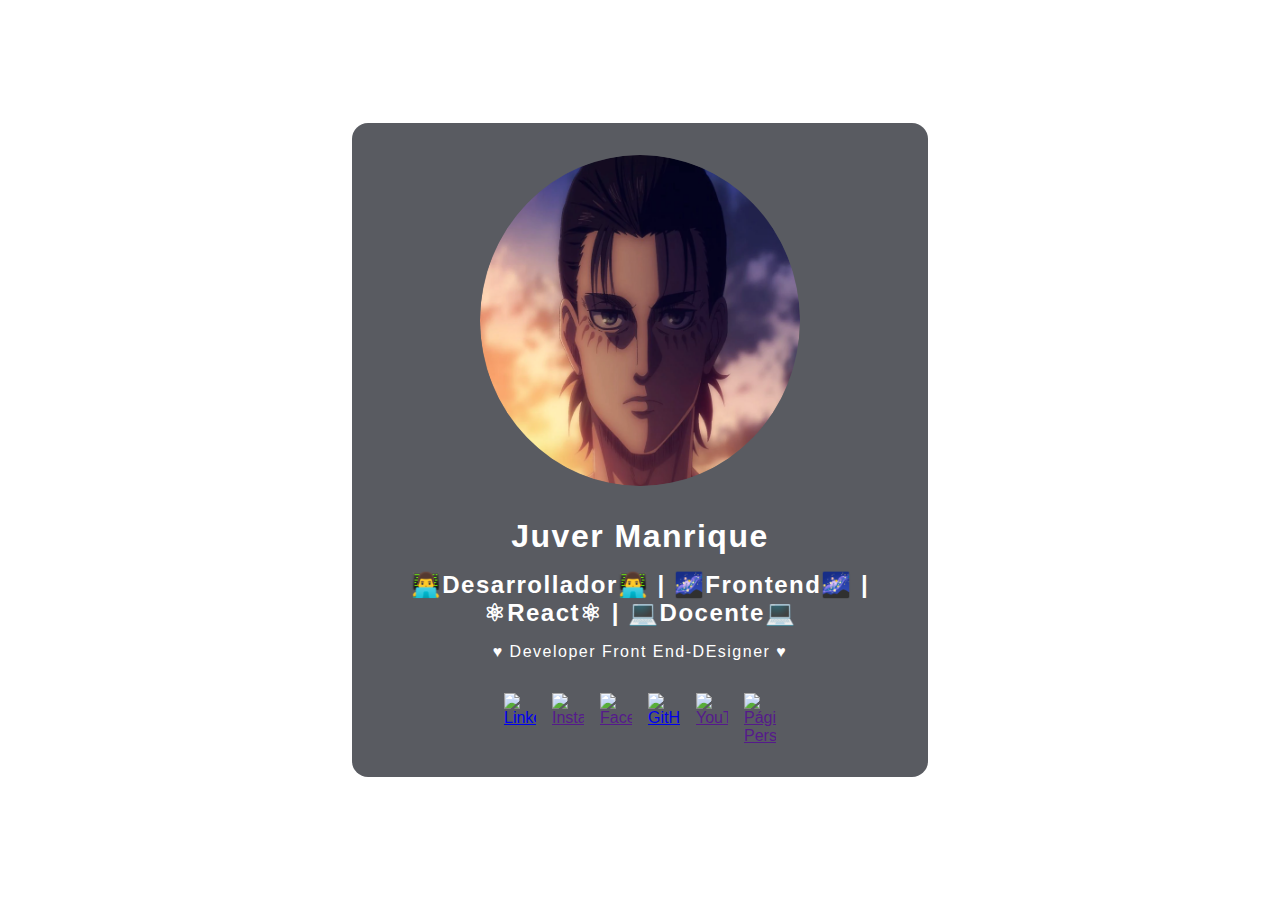
==== index.html @ faaf1132 "primer commit" ====
<!DOCTYPE html>
<html lang="en">
<head>
    <meta charset="UTF-8">
    <meta http-equiv="X-UA-Compatible" content="IE=edge">
    <meta name="viewport" content="width=device-width, initial-scale=1.0">
    <title>CArd presentation</title>
    <link rel="stylesheet" href="style/style.css">
    <link rel="preconnect" href="https://fonts.googleapis.com">
    <link rel="preconnect" href="https://fonts.gstatic.com" crossorigin>
    <link href="https://fonts.googleapis.com/css2?family=Merriweather:wght@300&display=swap" rel="stylesheet">
</head>
<body class="body">
    <main class="main">
      <header class="header">
        <figure class="header__professional-image-container">
          <img src="./Imagen1.png" alt="Foto de Guille"
            class="header__professional-image" />
        </figure>
      </header>
     <article class="article">
        <h1 class="article__title">Juver Manrique</h1>
        <h2 class="article__keywords">👨‍💻Desarrollador👨‍💻 | 🌌Frontend🌌 | ⚛React⚛ | 💻Docente💻</h2>
        <p class="article__presentation">
          Developer Front End-DEsigner 
        </p>
      </article>
    <footer class="footer">
        <a href="https://www.linkedin.com/in/carlos-guillermo-sifuentes-montoya-a20304194" class="footer__link-icon-container">
          <img src="https://i.postimg.cc/J7BLFtdc/linkedin.png" alt="LinkedIn" class="footer__link-icon" />
        </a>
        <a href="" class="footer__link-icon-container">
          <img src="https://i.postimg.cc/sfJtqS4W/instagram.png" alt="Instagram" class="footer__link-icon" />
        </a>
        <a href="" class="footer__link-icon-container">
          <img src="https://i.postimg.cc/7YHyZXZX/facebook.png" alt="Facebook" class="footer__link-icon" />
        </a>
        <a href="https://github.com/guillermosifu" class="footer__link-icon-container">
          <img src="https://i.postimg.cc/5NBMxTJX/github.png" alt="GitHub" class="footer__link-icon" />
        </a>
        <a href="" class="footer__link-icon-container">
          <img src="https://i.postimg.cc/dtPYcvbM/youtube.png" alt="YouTube" class="footer__link-icon" />
        </a>
        <a href="" class="footer__link-icon-container">
          <img src="https://i.postimg.cc/65TVxg9t/world-globe.png" alt="Página Personal" class="footer__link-icon" />
        </a>
      </footer>
    </main>
  </body>
</html>
---- style/style.css ----
.body {
  display: flex;
  align-items: center;
  justify-content: center;
  background-image: url(https://dezyre.gumlet.io/images/blog/keras-vs-tensorflow-the-differences/Keras_vs_TensorFlow.png?w=480&dpr=1.0);
  background-size: cover;
  background-position: center;
  color: white;
  text-align: center;
  font-family: 'Lucida Sans', 'Lucida Sans Regular', 'Lucida Grande', 'Lucida Sans Unicode', Geneva, Verdana, sans-serif;
  min-height: 100vh;
  margin: 0;
}

.article__title,
.article__keywords,
.article__presentation,
.skills__title {
  letter-spacing: 1.5px;
  margin: 0;
}

.main {
  background-color: hsla(222, 14%, 15%, 0.75);
  display: flex;
  flex-direction: column;
  gap: 1rem;
  max-width: 18rem;
  padding: 2rem;
  border-radius: 1rem;
}

.header {
  display: flex;
}

.header__professional-image-container {
  display: flex;
  max-width: 256px;
  margin: 0 auto;
}

.header__professional-image {
  width: 100%;
  border-radius: 50%;
}

.article {
  display: flex;
  flex-direction: column;
  gap: 1rem;
}

.article__title {
  font-size: 1.5rem;
}

.article__keywords {
  font-size: 1.25rem;
}

.article__presentation {
  font-size: 0.75rem;
}

.article__presentation::before {
  content: '♥';
}

.article__presentation::after {
  content: '♥';
}

.footer {
  display: flex;
  gap: 1rem;
  justify-content: center;
}

.footer__link-icon-container {
  display: flex;
  transition: all 0.5s;
  max-width: 2rem;
}

.footer__link-icon-container:hover {
  transform: scale(1.25);
}

.footer__link-icon {
  width: 100%;
}

@media (min-width: 854px) {
  .main {
    max-width: 32rem;
    gap: 2rem;
  }

  .header__professional-image-container {
    max-width: 20rem;
  }

  .article__title {
    font-size: 2rem;
  }

  .article__keywords {
    font-size: 1.5rem;
  }

  .article__presentation {
    font-size: 1rem;
  }
}
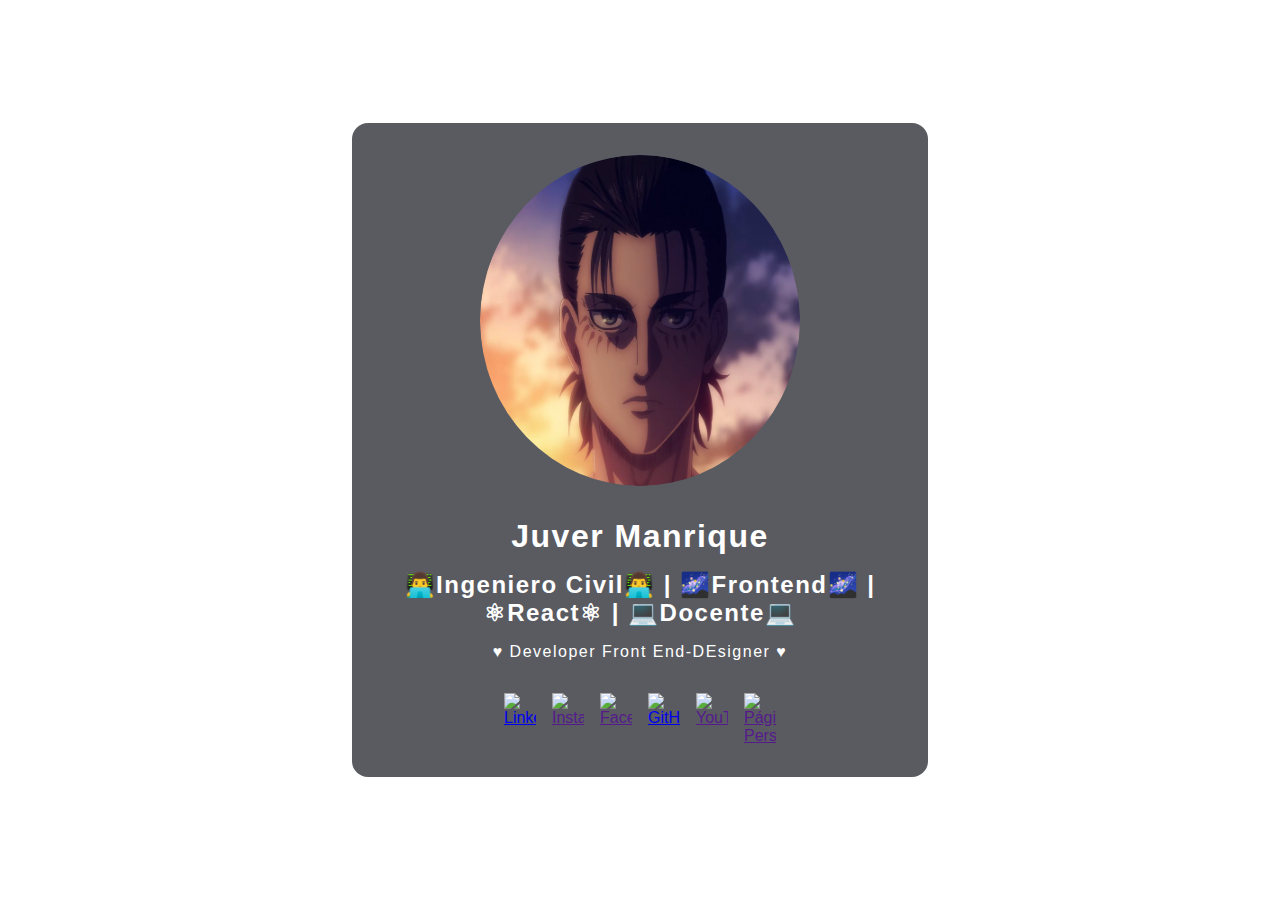
==== commit 93b7051c: "modifique descripcion" ====
--- a/index.html
+++ b/index.html
@@ -20,7 +20,7 @@
       </header>
      <article class="article">
         <h1 class="article__title">Juver Manrique</h1>
-        <h2 class="article__keywords">👨‍💻Desarrollador👨‍💻 | 🌌Frontend🌌 | ⚛React⚛ | 💻Docente💻</h2>
+        <h2 class="article__keywords">👨‍💻Ingeniero Civil👨‍💻 | 🌌Frontend🌌 | ⚛React⚛ | 💻Docente💻</h2>
         <p class="article__presentation">
           Developer Front End-DEsigner 
         </p>
